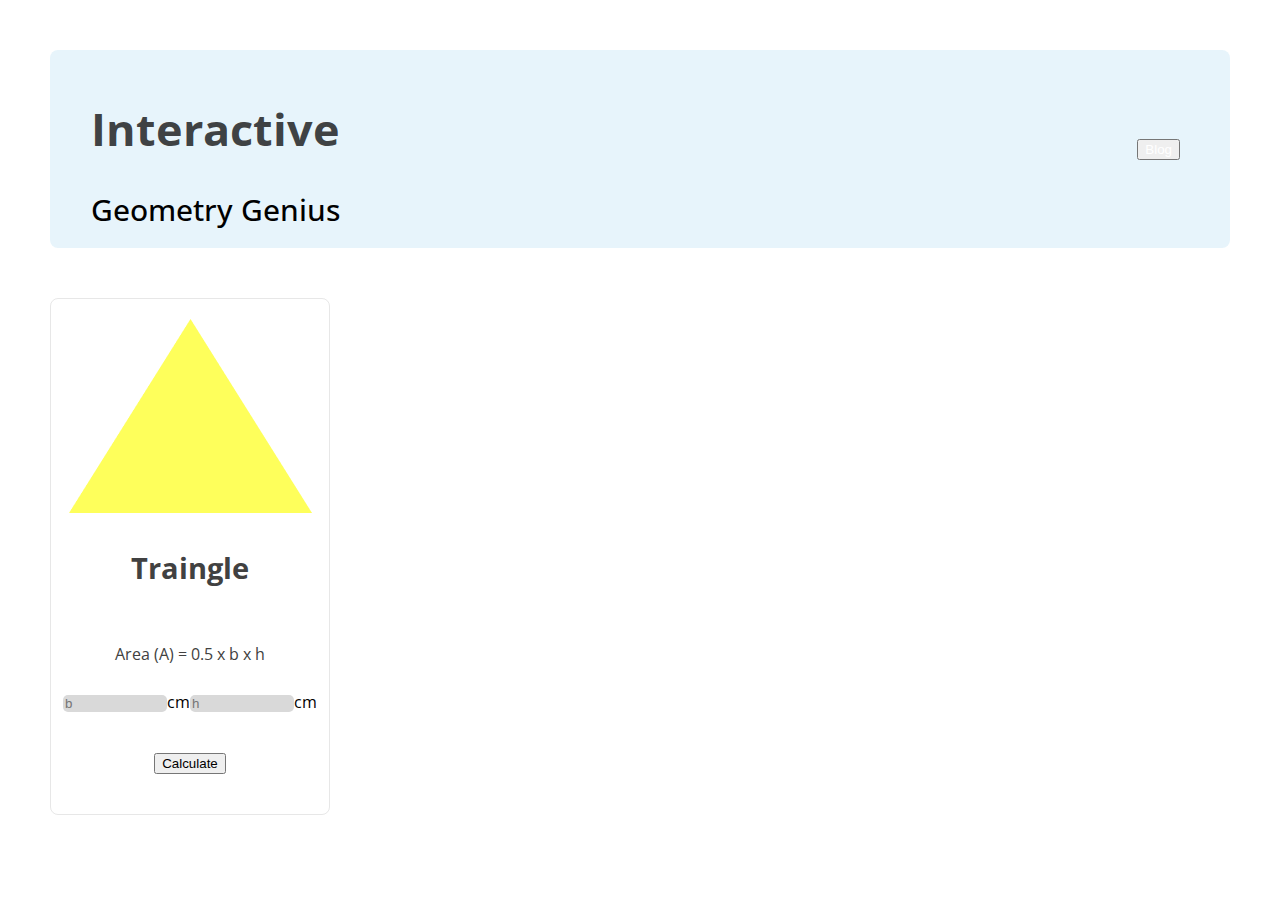
==== index.html @ 396fb2f6 "first commit" ====
<!DOCTYPE html>
<html lang="en">
<head>
    <meta charset="UTF-8">
    <meta http-equiv="X-UA-Compatible" content="IE=edge">
    <meta name="viewport" content="width=device-width, initial-scale=1.0">
    <title>Geometry Genius</title>
    <link
      href="https://cdn.jsdelivr.net/npm/bootstrap@5.3.0-alpha1/dist/css/bootstrap.min.css"
      rel="stylesheet"
      integrity="sha384-GLhlTQ8iRABdZLl6O3oVMWSktQOp6b7In1Zl3/Jr59b6EGGoI1aFkw7cmDA6j6gD"
      crossorigin="anonymous"
    />
    <link rel="stylesheet" href="style/style.css" />
</head>
<body>
    <header class="header-container">
        <div class="header-title-part">
          <div class="header-title"><h1>Interactive</h1></div>
          <div class="header-sub-title">Geometry Genius</div>
        </div>
        <div class="blog">
          <button class="blog-btn btn btn-primary" id="blog-btn"><a href="blog.html" style="color: white;">Blog</a> </button>
        </div>
      </header> 
      <main>
        <section>
            <div class="first-row">

                <!-- traingle - section -->

          <div class="area-container" id="traingle-id">
            <div class="area-section">
              <div class="area-image">
                <img src="images/triangle.png" alt="" />
              </div>
              <div class="area-title"><h3>Traingle</h3></div>
              <div class="equation"><p>Area (A) = 0.5 x b x h</p></div>
              <div class="area-input-field">
                <div class="input-field me-3">
                  <input type="text" placeholder="b" id="tri-base-value"/>cm
                </div>
                <div class="input-field">
                  <input type="text" placeholder="h" id="tri-height-value"/>cm
                </div>
              </div>
              <div class="btn">
                <button class="btn btn-primary w-75" id="tri-btn">Calculate</button>
              </div>
            </div>
          </div>
        </section>
      </main>
</body>
</html>
---- style/style.css ----
@import url("https://fonts.googleapis.com/css2?family=Inter:wght@500;600&family=Open+Sans&display=swap");

body {
  margin: 0;
  background-color: #ffffff;
  font-family: "Inter", sans-serif;
  font-family: "Open Sans", sans-serif;
}

/* header section  */

.header-container {
  background: rgba(16, 144, 216, 0.1);
  border-radius: 8px;
  display: flex;
  justify-content: space-between;
  margin: 50px;
  align-items: center;
}
.header-title-part {
  margin: 18px 41px;
}
.header-title h1 {
  font-weight: 700;
  font-size: 45px;
  color: rgba(17, 17, 17, 0.8);
}
.header-sub-title {
  font-weight: 500;
  font-size: 30px;
}
.blog-btn {
  margin-right: 50px;
}
.blog-btn a{
  text-decoration: none;
}

/* first row section  */

.first-row {
  display: grid;
  grid-template-columns: repeat(4, 1fr);
  gap: 20px;
  margin-left: 50px;
  margin-right: 50px;
  /* margin: 50px 50px; */
}
.area-section,
.area-calculate-container {
  box-sizing: border-box;
  border: 1px solid rgba(17, 17, 17, 0.1);
  border-radius: 8px;
  text-align: center;
  display: flex;
  flex-direction: column;
  /* justify-content: center; */
}

.area-image {
  margin-top: 20px;
  /* width: 243px;
  height: 194px;
  margin: 50px 10px; */
  /* margin-top: 50px;
  margin-bottom: 50px; */
}
.area-title {
  font-weight: 700;
  font-size: 25px;
  color: #414141;
}
.equation {
  margin-top: 10px;
  margin-bottom: 10px;
  font-weight: 400;
  font-size: 16px;
  color: #414141;
}
.btn {
  margin-top: 20px;
  margin-bottom: 20px;
}
.area-input-field {
  display: flex;
  justify-content: center;
}
.input-field input {
  width: 100px;
  border-radius: 5px;
  background-color: #D9D9D9;
  border: none;
}
.pi-img {
  height: 10px;
}


/* second row section  */

.second-row {
  display: grid;
  grid-template-columns: repeat(4, 1fr);
  gap: 20px;
  margin-top: 20px;
  margin-left: 50px;
  margin-right: 50px;
  /* margin: 50px 50px; */
}


 /* media query section   */

            /* small screen  */

 @media screen and (max-width:576px){
    .first-row {
        display: grid;
        grid-template-columns: repeat(1, 1fr);
        gap: 20px;
        margin-left: 50px;
        margin-right: 50px;
        /* margin: 50px 50px; */
      }
      .second-row {
        display: grid;
        grid-template-columns: repeat(1, 1fr);
        gap: 20px;
        margin-top: 20px;
        margin-left: 50px;
        margin-right: 50px;
        /* margin: 50px 50px; */
      }
 }

            /* medium screen  */
@media screen and (min-width:577px) and (max-width:992px){
    .first-row {
        display: grid;
        grid-template-columns: repeat(2, 1fr);
        gap: 20px;
        margin-left: 50px;
        margin-right: 50px;
        /* margin: 50px 50px; */
      }
      .second-row {
        display: grid;
        grid-template-columns: repeat(2, 1fr);
        gap: 20px;
        margin-top: 20px;
        margin-left: 50px;
        margin-right: 50px;
        /* margin: 50px 50px; */
      }
}
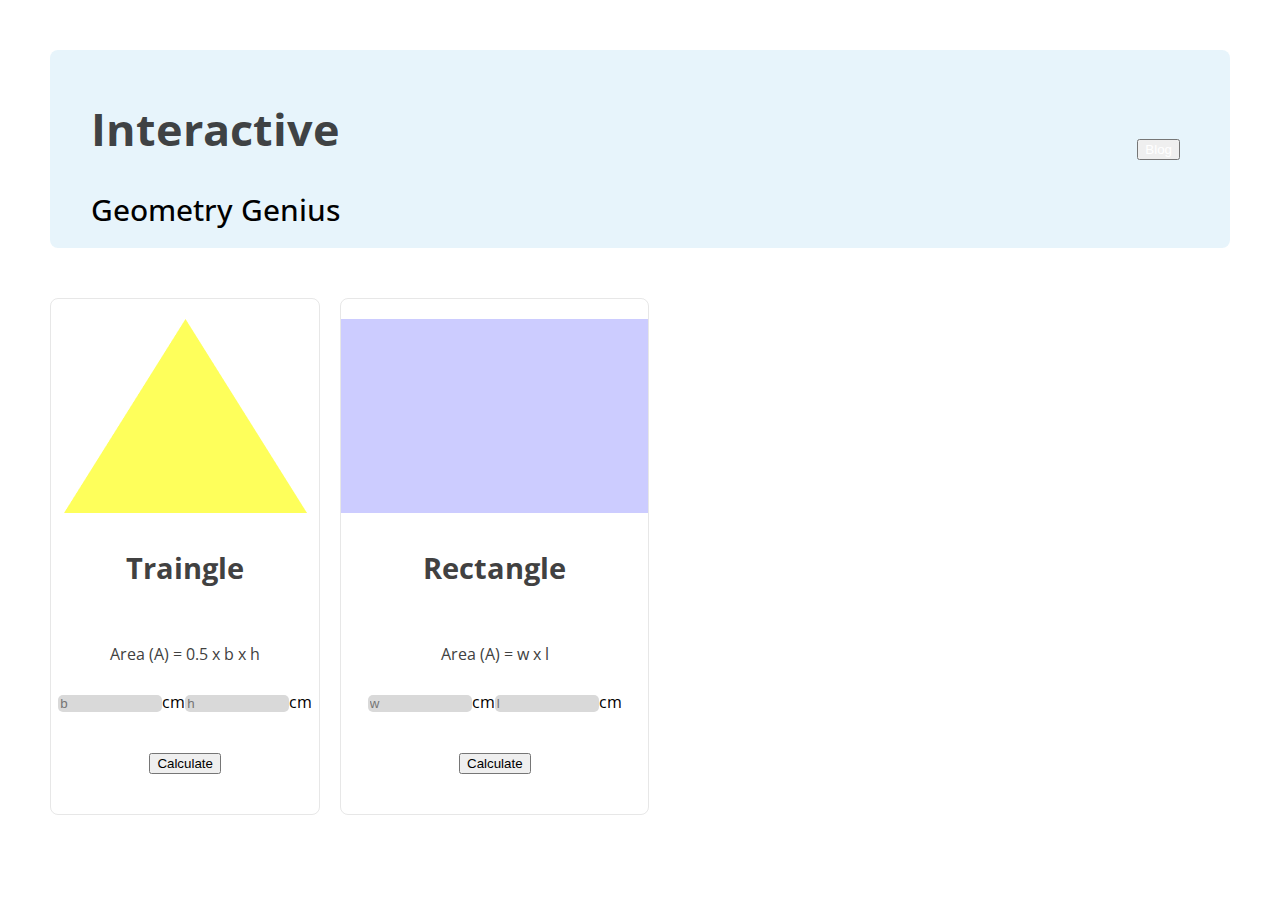
==== commit 565ba6de: "first commit" ====
--- a/index.html
+++ b/index.html
@@ -49,6 +49,29 @@
               </div>
             </div>
           </div>
+
+          <!-- rectangle - section  -->
+
+          <div class="area-container" id="rectangle-id">
+            <div class="area-section">
+              <div class="area-image">
+                <img src="images/rectangle.png" alt="" />
+              </div>
+              <div class="area-title"><h3>Rectangle</h3></div>
+              <div class="equation"><p>Area (A) = w x l</p></div>
+              <div class="area-input-field">
+                <div class="input-field me-3">
+                  <input type="text" placeholder="w" id="rect-w-value"/>cm
+                </div>
+                <div class="input-field">
+                  <input type="text" placeholder="l" id="rect-l-value"/>cm
+                </div>
+              </div>
+              <div class="btn">
+                <button class="btn btn-primary w-75" id="rectangle-btn">Calculate</button>
+              </div>
+            </div>
+          </div>
         </section>
       </main>
 </body>
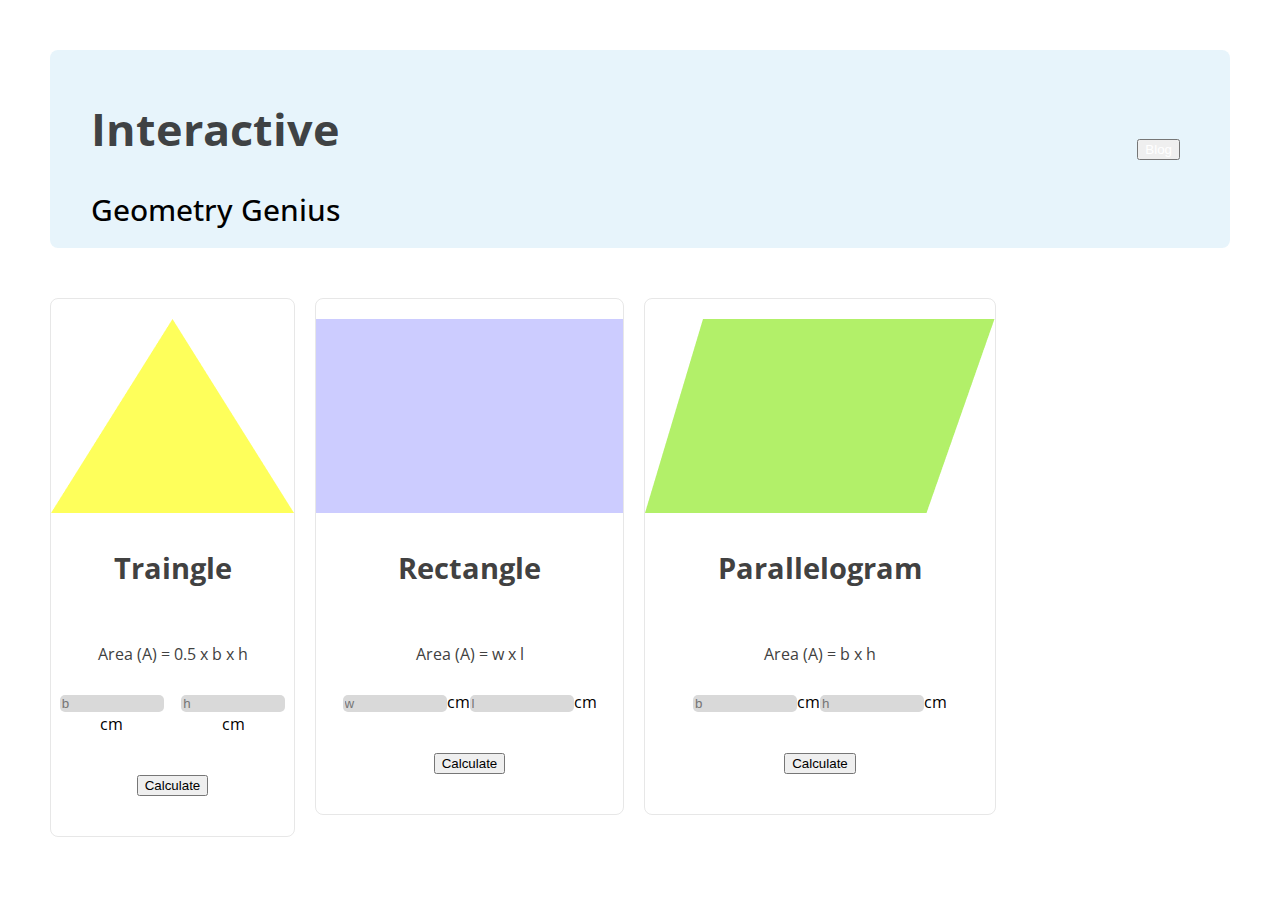
==== commit 48f400fa: "first commit" ====
--- a/index.html
+++ b/index.html
@@ -72,6 +72,30 @@
               </div>
             </div>
           </div>
+
+          <!-- parallelogram - section  -->
+
+          <div class="area-container" id="parallelogram-id">
+            <div class="area-section">
+              <div class="area-image">
+                <img src="images/parallelogram.png" alt="" />
+              </div>
+              <div class="area-title"><h3>Parallelogram</h3></div>
+              <div class="equation"><p>Area (A) = b x h</p></div>
+              <div class="area-input-field">
+                <div class="input-field me-3">
+                  <input type="text" placeholder="b" id="parallelogram-base"/>cm
+                </div>
+                <div class="input-field">
+                  <input type="text" placeholder="h" id="parallelogram-height"/>cm
+                </div>
+              </div>
+              <div class="btn">
+                <button class="btn btn-primary w-75" id="parallelogram-btn">Calculate</button>
+              </div>
+            </div>
+          </div>
+
         </section>
       </main>
 </body>
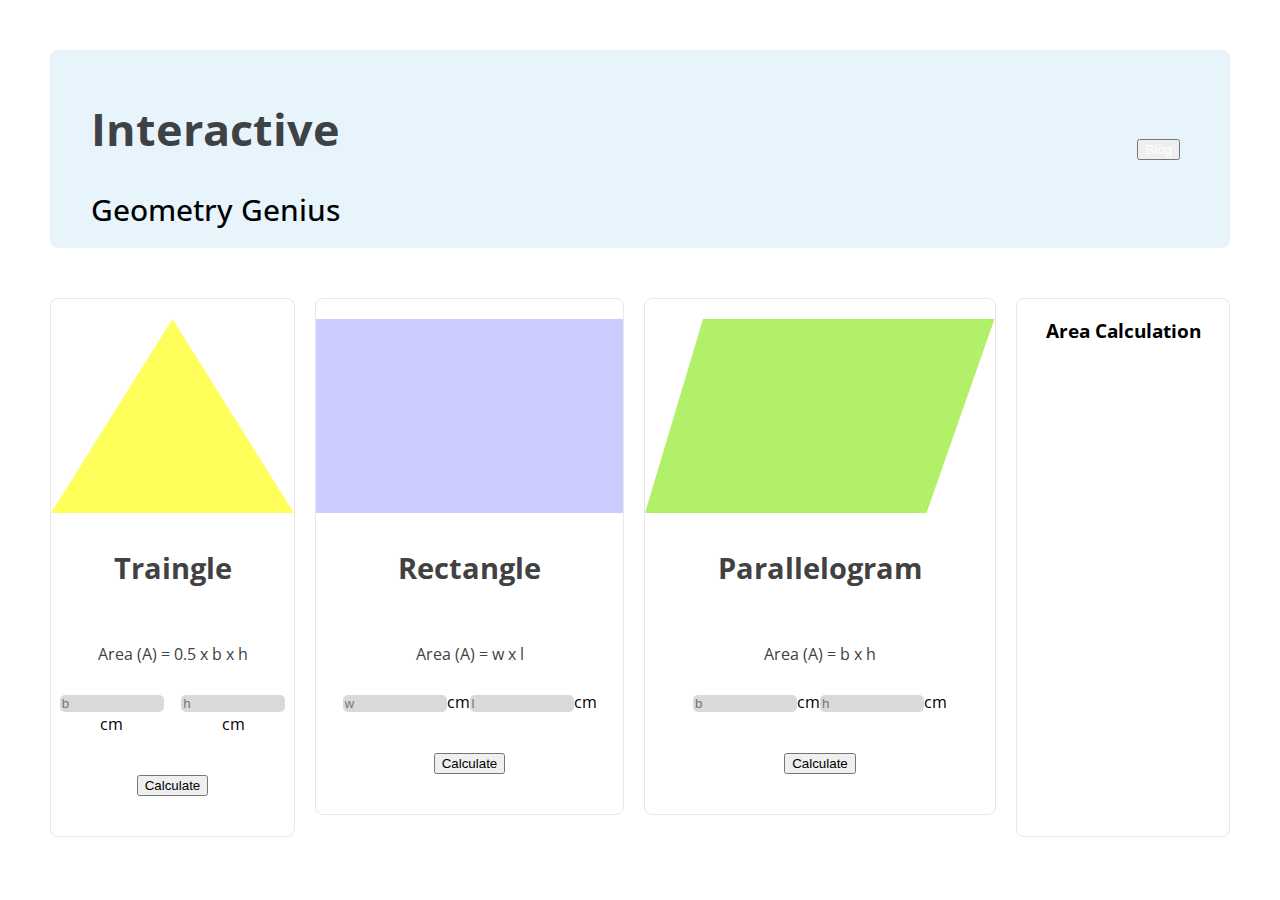
==== commit 33def937: "first commit" ====
--- a/index.html
+++ b/index.html
@@ -96,6 +96,17 @@
             </div>
           </div>
 
+          <!-- calculation-section -->
+
+          <div class="area-calculate-container">
+            <h3>Area Calculation</h3>
+            <div class="area-calculate-section" id="area-calculate-section">
+              <ol id="order-list"></ol>
+              <!-- <div id="div-id"></div> -->
+            </div>
+          </div>
+        </div>
+
         </section>
       </main>
 </body>
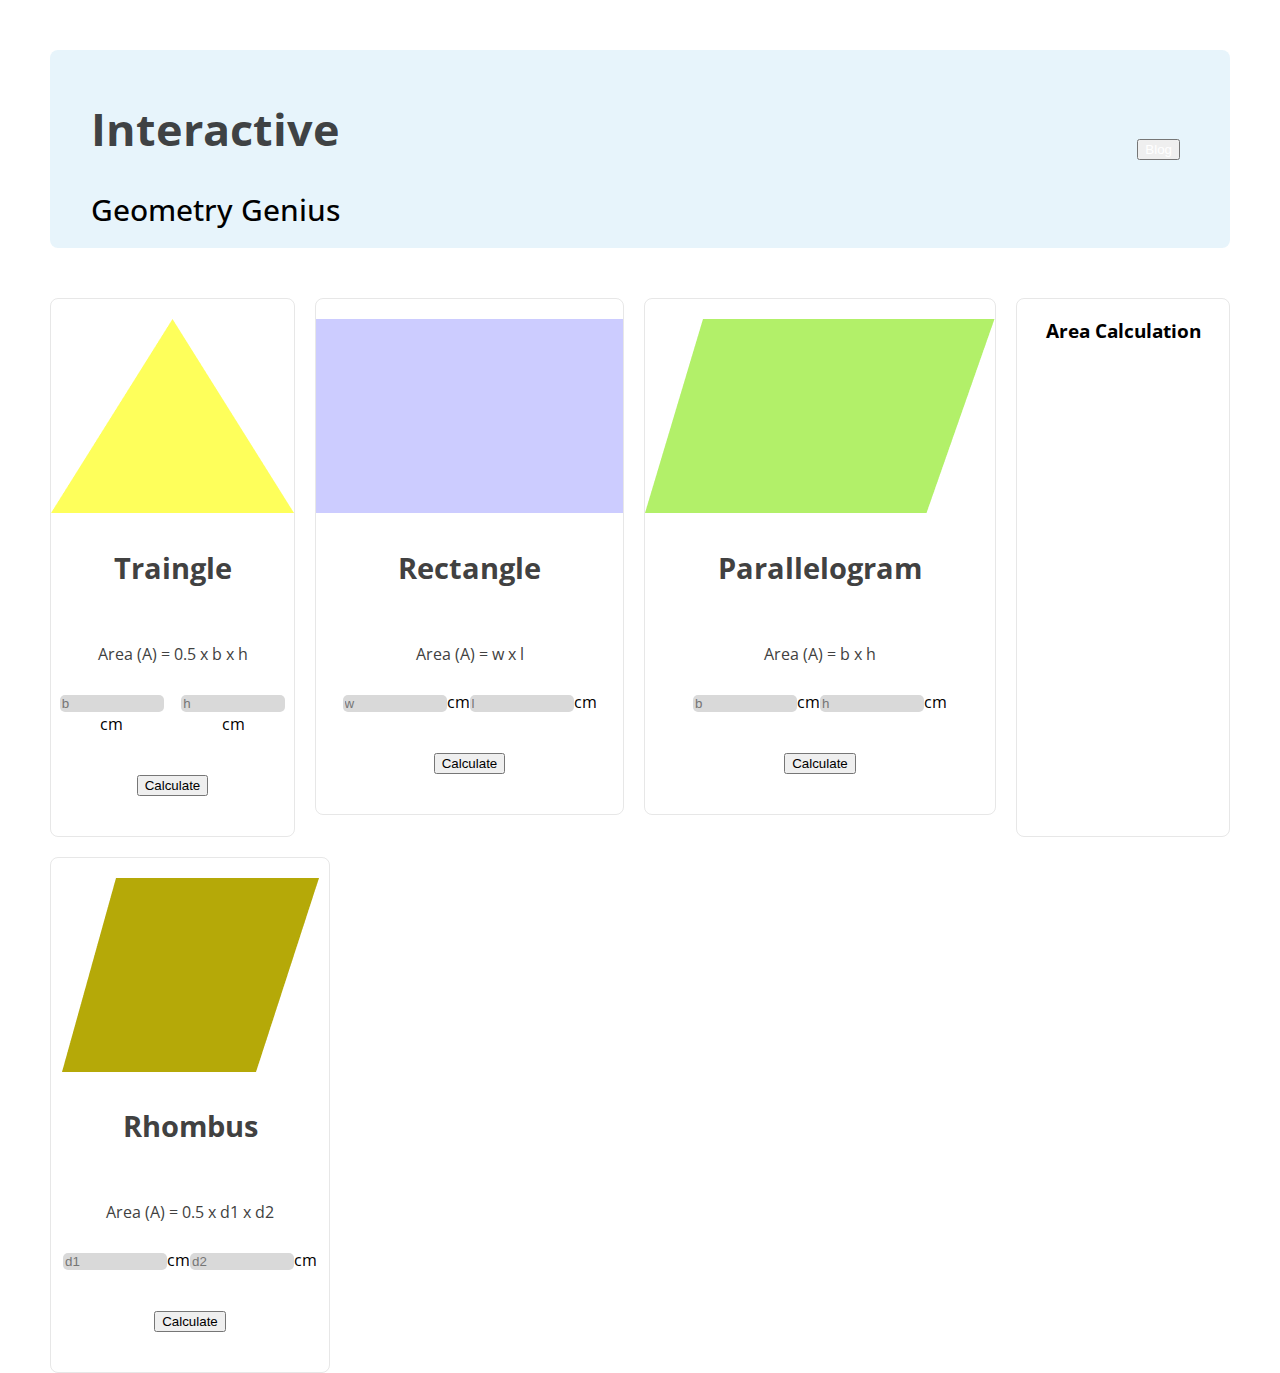
==== commit a43344ad: "first commit" ====
--- a/index.html
+++ b/index.html
@@ -107,6 +107,34 @@
           </div>
         </div>
 
+               <!-- scecond row started -->
+
+               <div class="second-row">
+
+                <!-- rhombus section  -->
+
+            <div class="area-container" id="rhombus-id">
+                <div class="area-section">
+                  <div class="area-image">
+                    <img src="images/rhombus.png" alt="" />
+                  </div>
+                  <div class="area-title"><h3>Rhombus</h3></div>
+                  <div class="equation"><p>Area (A) = 0.5 x d1 x d2</p></div>
+                  <div class="area-input-field">
+                    <div class="input-field me-3">
+                      <input type="text" placeholder="d1" id="rhombusd1"/>cm
+                    </div>
+                    <div class="input-field">
+                      <input type="text" placeholder="d2" id="rhombusd2"/>cm
+                    </div>
+                  </div>
+                  <div class="btn">
+                    <button class="btn btn-primary w-75" id="rhombus-btn">Calculate</button>
+                  </div>
+                </div>
+              </div>
+
+
         </section>
       </main>
 </body>
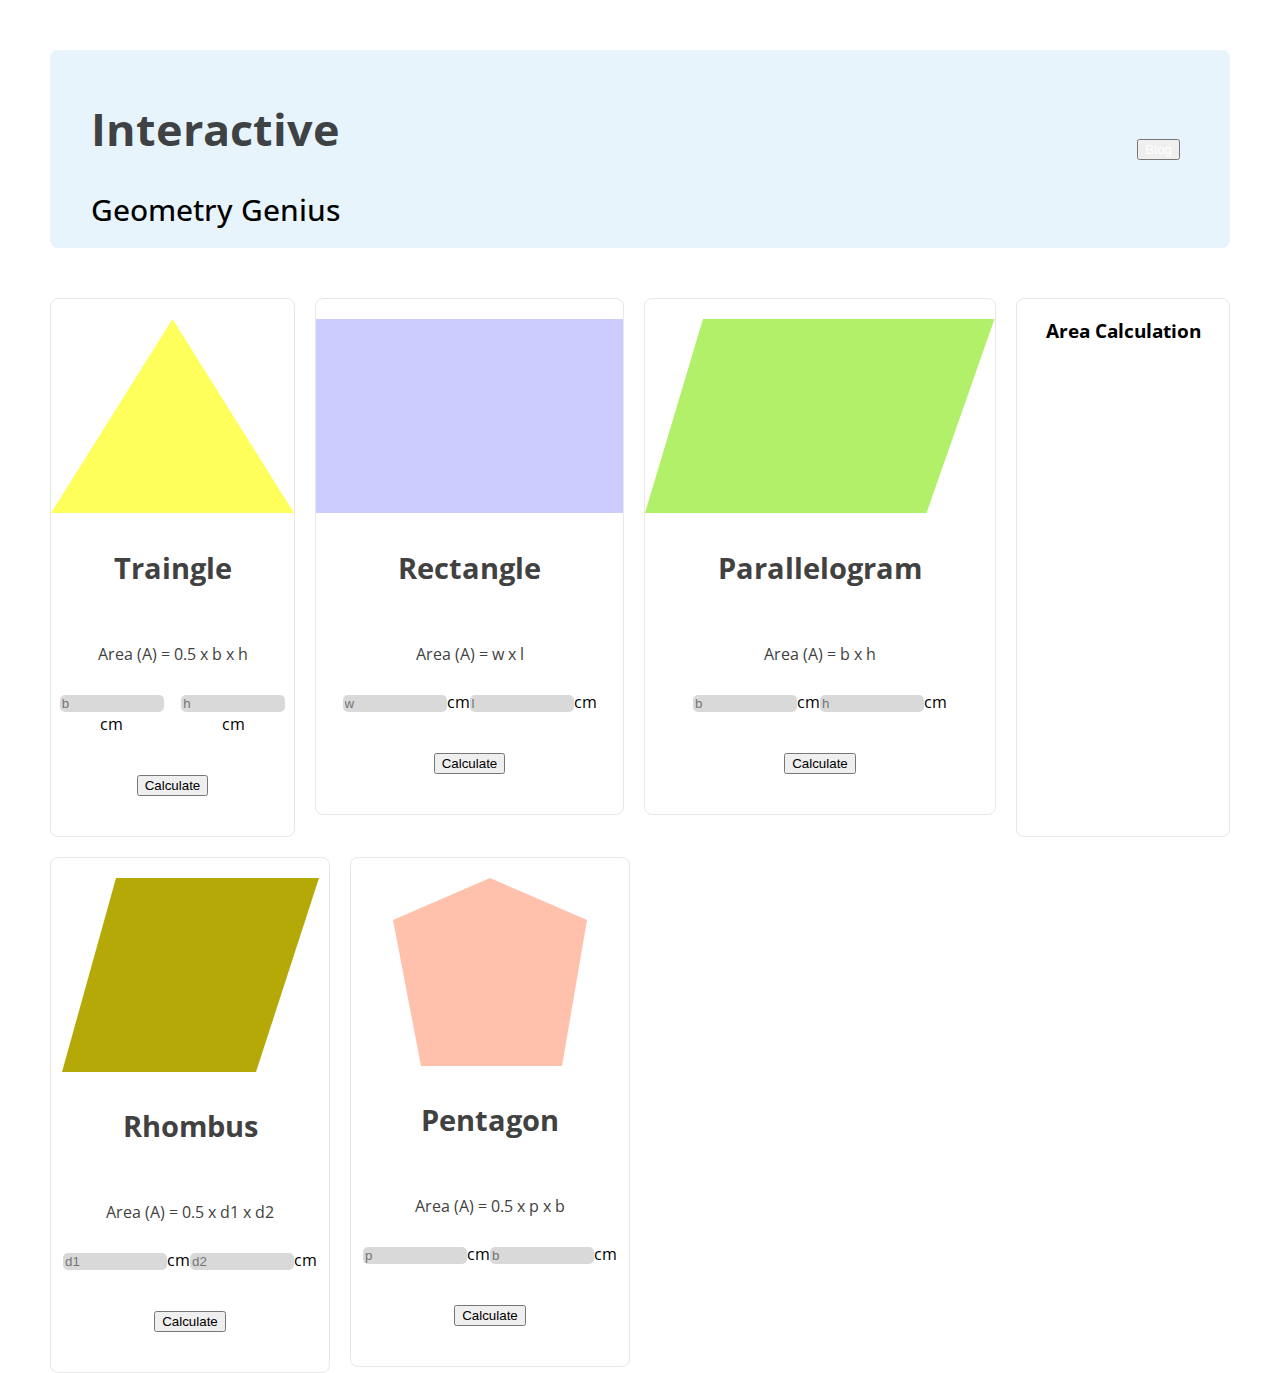
==== commit 02a8a329: "first commit" ====
--- a/index.html
+++ b/index.html
@@ -135,6 +135,29 @@
               </div>
 
 
+                   <!-- pentagon section -->
+
+                   <div class="area-container" id="pentagon-id">
+                    <div class="area-section">
+                      <div class="area-image">
+                        <img src="images/pentagon.png" alt="" />
+                      </div>
+                      <div class="area-title"><h3>Pentagon</h3></div>
+                      <div class="equation"><p>Area (A) = 0.5 x p x b</p></div>
+                      <div class="area-input-field">
+                        <div class="input-field me-3">
+                          <input type="text" placeholder="p" id="pentagon-p"/>cm
+                        </div>
+                        <div class="input-field">
+                          <input type="text" placeholder="b" id="pentagon-b"/>cm
+                        </div>
+                      </div>
+                      <div class="btn">
+                        <button class="btn btn-primary w-75" id="pentagon-btn">Calculate</button>
+                      </div>
+                    </div>
+                  </div>
+
         </section>
       </main>
 </body>
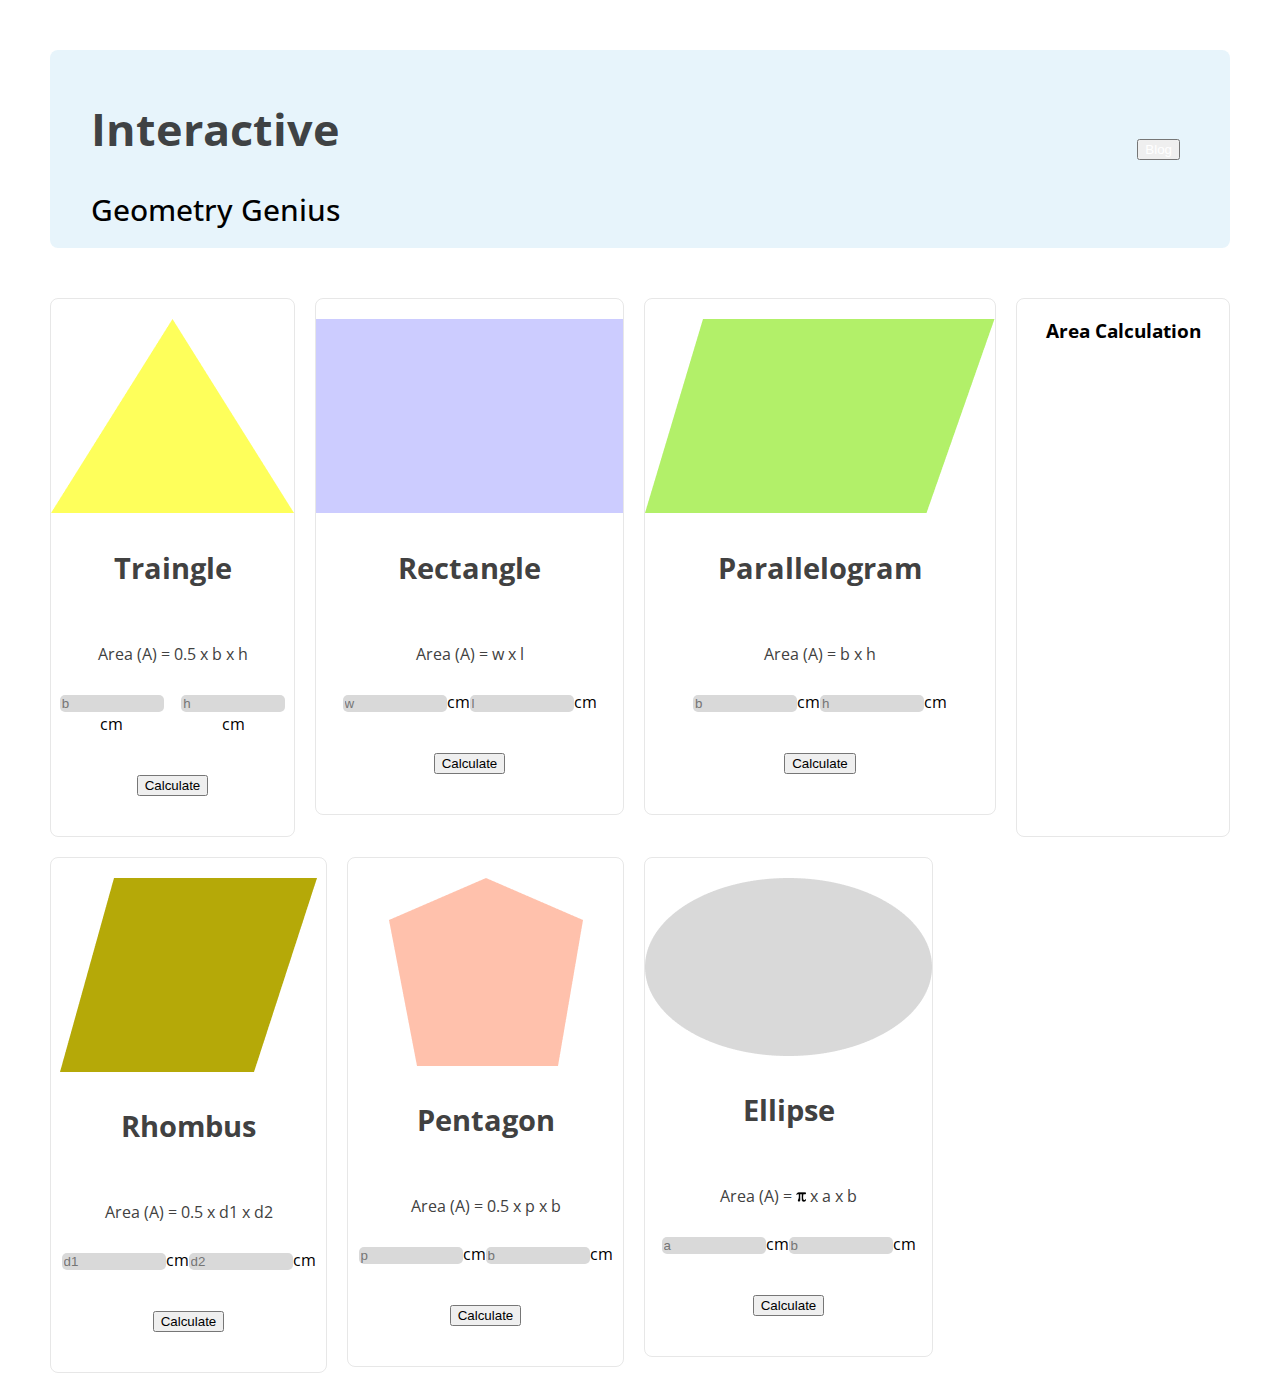
==== commit a49f1856: "first commit" ====
--- a/index.html
+++ b/index.html
@@ -158,6 +158,38 @@
                     </div>
                   </div>
 
+                           <!-- ellipse section  -->
+
+              <div class="area-container" id="ellipse-id">
+                <div class="area-section">
+                  <div class="area-image">
+                    <img src="images/ellipse.png" alt="" />
+                  </div>
+                  <div class="area-title"><h3>Ellipse</h3></div>
+                  <div class="equation"><p>Area (A) =  <img src="images/pi.png" alt="" class="pi-img"> x a x b</p></div>
+                  <div class="area-input-field">
+                    <div class="input-field me-3">
+                      <input type="text" placeholder="a" id="ellipse-a"/>cm
+                    </div>
+                    <div class="input-field">
+                      <input type="text" placeholder="b" id="ellipse-b"/>cm
+                    </div>
+                  </div>
+                  <div class="btn">
+                    <button class="btn btn-primary w-75" id="ellipse-btn">Calculate</button>
+                  </div>
+                </div>
+              </div>
+        </div>
+      </section>
+    </main>
+    <script
+      src="https://cdn.jsdelivr.net/npm/bootstrap@5.3.0-alpha1/dist/js/bootstrap.bundle.min.js"
+      integrity="sha384-w76AqPfDkMBDXo30jS1Sgez6pr3x5MlQ1ZAGC+nuZB+EYdgRZgiwxhTBTkF7CXvN"
+      crossorigin="anonymous"
+    ></script>
+    <script src="js/app.js"></script>
+
         </section>
       </main>
 </body>
